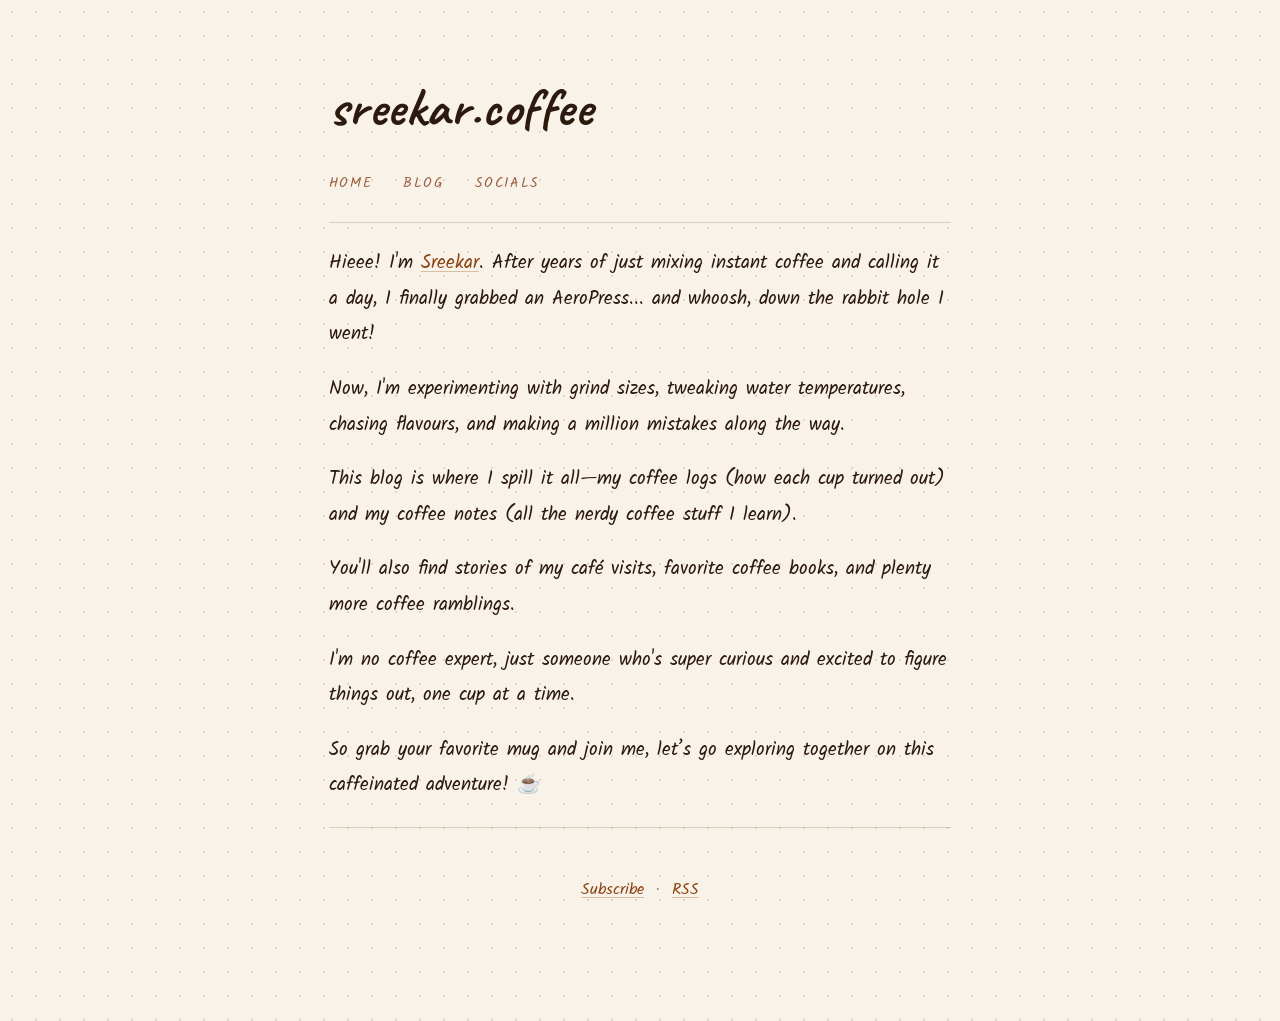
==== index.html @ 831017c0 "Add RSS feed with GitHub Actions auto-update - rss.xml: feed with all 11 posts - generate_rss.py: pa" ====
<!DOCTYPE html>
<html lang="en">
<head>
    <meta charset="UTF-8">
    <meta name="viewport" content="width=device-width, initial-scale=1.0">
    <title>sreekar.coffee</title>
    <script defer src="https://cloud.umami.is/script.js" data-website-id="4f29264d-e2cd-4e94-9006-a80f71f215e2"></script>
    <link rel="stylesheet" href="styles.css">
</head>
<body>
    <header class="blogtitle">sreekar.coffee</header>
        <p>Home &nbsp;&nbsp; <a href="blog.html">Blog</a> &nbsp;&nbsp; <a href="socials.html">Socials</a></p>
    <hr>
        <main>
<section>

<p>Hieee! I'm <a href="https://x.com/sreekar_1729" target="_blank">Sreekar</a>. After years of just mixing instant coffee and calling it a day, I finally grabbed an AeroPress... and whoosh, down the rabbit hole I went!</p>
<p>Now, I'm experimenting with grind sizes, tweaking water temperatures, chasing flavours, and making a million mistakes along the way.</p>
<p>This blog is where I spill it all—my coffee logs (how each cup turned out) and my coffee notes (all the nerdy coffee stuff I learn).</p>
<p>You'll also find stories of my café visits, favorite coffee books, and plenty more coffee ramblings.</p>
<p>I'm no coffee expert, just someone who's super curious and excited to figure things out, one cup at a time.</p>
<p>So grab your favorite mug and join me, let’s go exploring together on this caffeinated adventure! ☕️</p>
  
</section>
</main>
<hr>
<footer class="site-footer">
    <a href="https://tally.so/r/68J8v5">Subscribe</a> &nbsp;·&nbsp; <a href="/rss.xml">RSS</a>
</footer>
</body>
</html>
---- styles.css ----
@import url('https://fonts.googleapis.com/css2?family=Caveat:wght@400;700&family=Kalam:wght@400;700&display=swap');

*, *::before, *::after {
  box-sizing: border-box;
}

html {
  background-color: #F8F2E8;
  background-image: radial-gradient(circle, rgba(100, 55, 20, 0.15) 1.2px, transparent 1.2px);
  background-size: 24px 24px;
  font-size: clamp(1em, 0.8em + 1.25vw, 1.2em);
  min-height: 100dvh;
  -webkit-text-size-adjust: 100%;
}

body {
  max-width: 68ch;
  padding: 3em 1.5em 6em;
  margin: 0 auto;
  line-height: 1.85;
  color: #2C1A0E;
  font-family: 'Kalam', cursive;
  background-color: transparent;
  overflow-wrap: break-word;
  word-break: break-word;
}

/* ===== SITE TITLE ===== */
.blogtitle {
  display: block;
  font-family: 'Caveat', cursive;
  font-size: 2.8em;
  font-weight: 700;
  color: #2C1A0E;
  margin-bottom: 0.05em;
  letter-spacing: 0.01em;
}

/* ===== NAV ===== */
.blogtitle + p {
  font-size: 0.72em;
  letter-spacing: 0.12em;
  text-transform: uppercase;
  color: #9A6040;
  padding-bottom: 0.2em;
  margin-bottom: 0.5em;
}

.blogtitle + p a {
  color: #9A6040;
  text-decoration: none;
  transition: color 0.2s;
}

.blogtitle + p a:hover {
  color: #C4783A;
}

/* ===== HEADINGS ===== */
h1 {
  font-family: 'Caveat', cursive;
  font-size: 2em;
  font-weight: 700;
  color: #2C1A0E;
  line-height: 1.2;
  margin: 1.2em 0 0.15em;
}

h2 {
  font-family: 'Caveat', cursive;
  font-size: 1.5em;
  font-weight: 700;
  color: #3D2010;
  margin-top: 1.5em;
}

/* ===== DATE ===== */
.date {
  font-style: italic;
  color: #9A6040;
  font-size: 0.9em;
}

/* ===== LINKS ===== */
a {
  color: #8B4513;
  text-underline-offset: 3px;
  text-decoration-color: rgba(139, 69, 19, 0.3);
  transition: color 0.2s;
}

a:hover {
  color: #C4783A;
}

/* ===== HR ===== */
hr {
  border: none;
  border-top: 1px solid rgba(100, 55, 20, 0.2);
  margin: 1.2em 0;
}

/* ===== BLOCKQUOTE ===== */
blockquote {
  border-left: 2px solid rgba(100, 55, 20, 0.3);
  padding-left: 1.2em;
  margin: 1.8em 0;
  color: #5A3020;
  font-style: italic;
}

/* ===== LISTS ===== */
ul {
  padding-left: 1.6em;
  margin: 0.5em 0;
}

li { padding: 0.08em 0; }

li::marker { color: #8B4513; }

/* ===== IMAGES ===== */
img {
  max-width: 100%;
  height: auto;
  display: block;
  margin: 2.5em auto;
  max-height: 70vh;
  border-radius: 4px;
  box-shadow: 0 2px 24px rgba(44, 26, 14, 0.14);
}

/* ===== LIKE BUTTON ===== */
.like-button-container {
  margin-top: 2em;
  text-align: center;
}

.like-button {
  background: transparent;
  border: 1.5px solid rgba(100, 55, 20, 0.35);
  border-radius: 4px;
  padding: 10px 28px;
  min-height: 44px;
  font-size: 0.95em;
  font-family: 'Kalam', cursive;
  cursor: pointer;
  color: #8B4513;
  transition: all 0.2s;
  touch-action: manipulation;
  -webkit-tap-highlight-color: transparent;
}

.like-button:hover {
  background: rgba(100, 55, 20, 0.06);
  border-color: #8B4513;
}

/* ===== FOOTER ===== */
.site-footer {
  text-align: center;
  padding-top: 1.5em;
  color: #9A7050;
  font-size: 0.85em;
  margin-top: 0;
}

/* ===== TABLET (≤768px) ===== */
@media (max-width: 768px) {
  body { padding: 2.5em 1.4em 5em; }
  .blogtitle { font-size: 2.4em; }
  h1 { font-size: 1.8em; }
  h2 { font-size: 1.35em; }
}

/* ===== MOBILE (≤480px) ===== */
@media (max-width: 480px) {
  html { background-size: 20px 20px; }
  body { padding: 1.8em 1.1em 4em; line-height: 1.8; }
  .blogtitle { font-size: 2em; }
  .blogtitle + p { letter-spacing: 0.06em; }
  h1 { font-size: 1.65em; }
  h2 { font-size: 1.25em; }
  hr { margin: 1em 0; }
  blockquote { margin: 1.2em 0; }
  img { max-height: 85vh; margin: 2em auto; }
  .site-footer { text-align: center; }
}
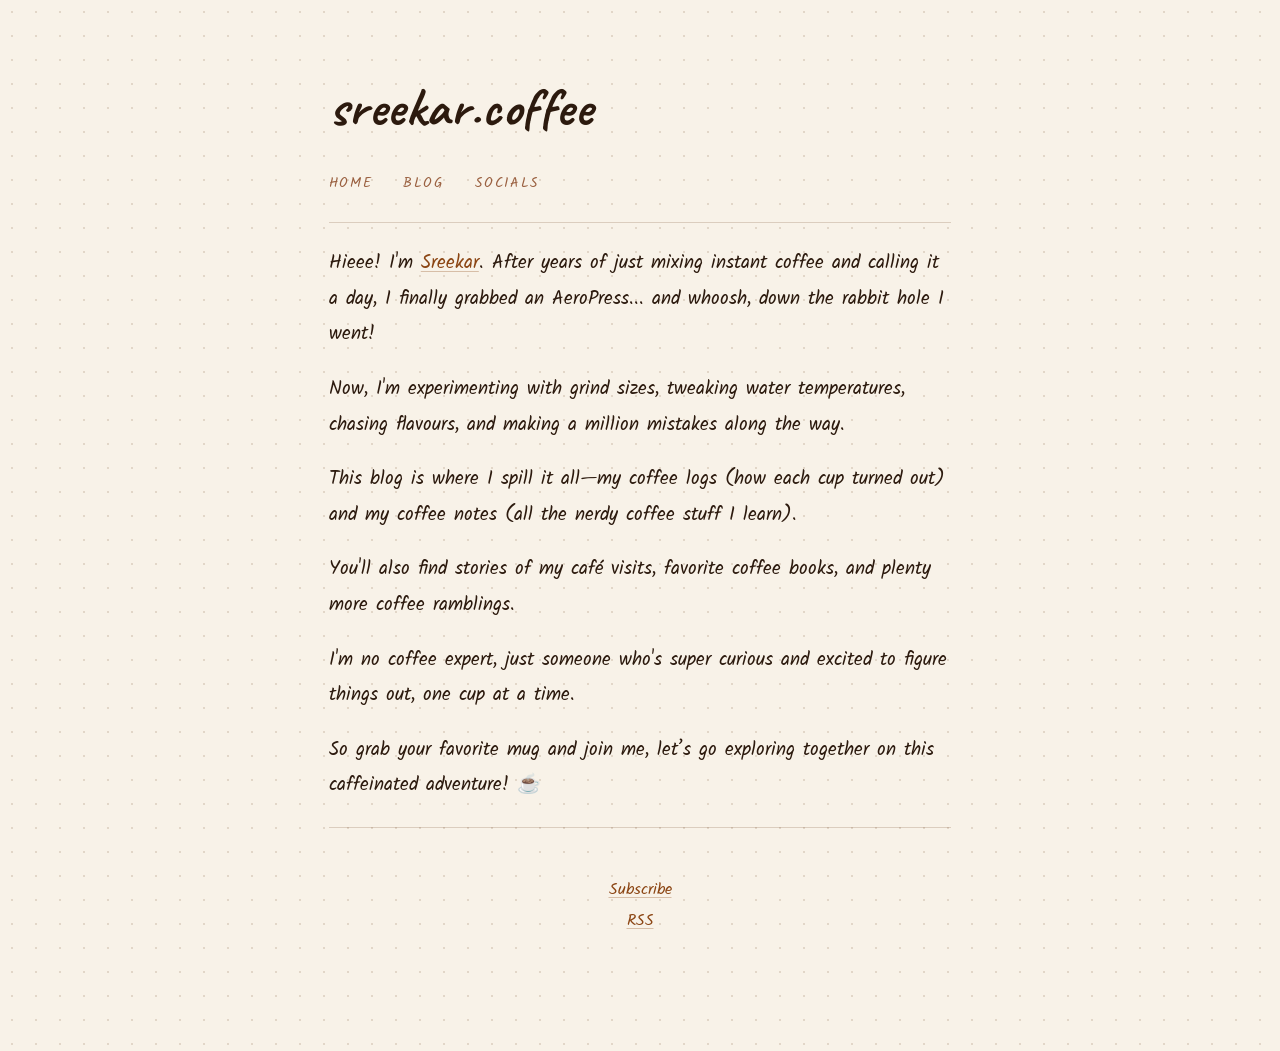
==== commit 1d631031: "Move RSS link below Subscribe in footer Co-Authored-By: Claude Sonnet 4.6 <noreply@anthropic.com>" ====
--- a/index.html
+++ b/index.html
@@ -25,7 +25,8 @@
 </main>
 <hr>
 <footer class="site-footer">
-    <a href="https://tally.so/r/68J8v5">Subscribe</a> &nbsp;·&nbsp; <a href="/rss.xml">RSS</a>
+    <a href="https://tally.so/r/68J8v5">Subscribe</a><br>
+    <a href="/rss.xml">RSS</a>
 </footer>
 </body>
 </html>
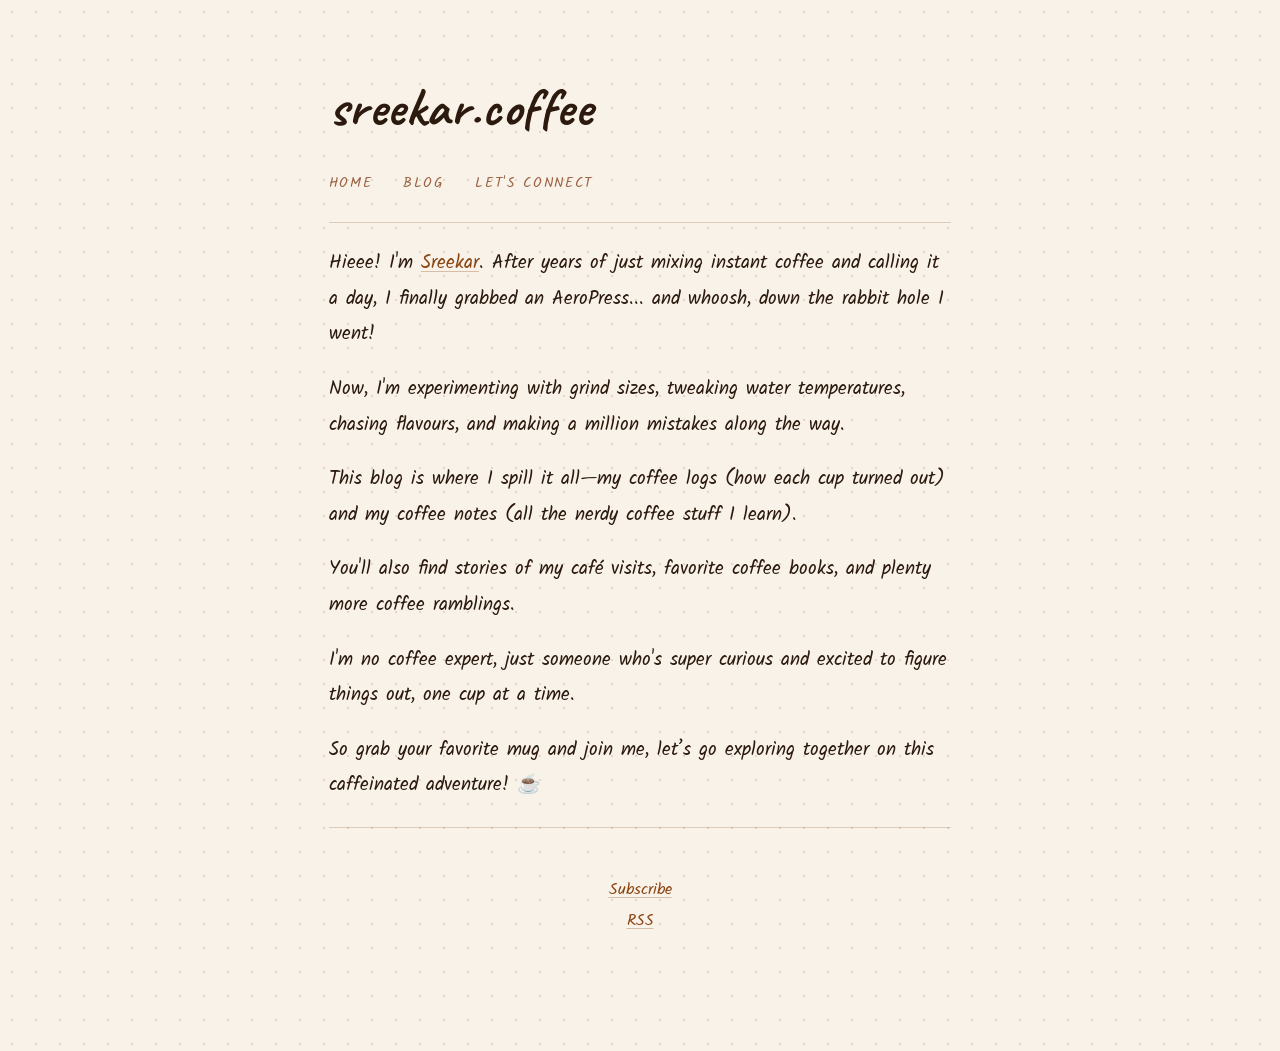
==== commit ca63c408: "Remove all blog posts except Cup 1, replace Socials nav with Let's connect link Co-Authored-By: Clau" ====
--- a/index.html
+++ b/index.html
@@ -9,7 +9,7 @@
 </head>
 <body>
     <header class="blogtitle">sreekar.coffee</header>
-        <p>Home &nbsp;&nbsp; <a href="blog.html">Blog</a> &nbsp;&nbsp; <a href="socials.html">Socials</a></p>
+        <p>Home &nbsp;&nbsp; <a href="blog.html">Blog</a> &nbsp;&nbsp; <a href="https://x.com/sreekar_1729" target="_blank">Let's connect</a></p>
     <hr>
         <main>
 <section>
--- a/styles.css
+++ b/styles.css
@@ -125,9 +125,28 @@
   height: auto;
   display: block;
   margin: 2.5em auto;
-  max-height: 70vh;
-  border-radius: 4px;
-  box-shadow: 0 2px 24px rgba(44, 26, 14, 0.14);
+  max-height: 85vh;
+  border-radius: 10px;
+  border: 1px solid rgba(100, 55, 20, 0.1);
+  box-shadow:
+    0 2px 8px rgba(44, 26, 14, 0.08),
+    0 10px 36px rgba(44, 26, 14, 0.16);
+  transition: transform 0.3s ease, box-shadow 0.3s ease;
+}
+
+/* hover only on devices that support it (not touch) */
+@media (hover: hover) {
+  img:hover {
+    transform: scale(1.015);
+    box-shadow:
+      0 4px 12px rgba(44, 26, 14, 0.1),
+      0 18px 50px rgba(44, 26, 14, 0.22);
+  }
+}
+
+/* remove double spacing from the <p> wrapping images */
+p:has(img) {
+  margin: 0;
 }
 
 /* ===== LIKE BUTTON ===== */
@@ -183,6 +202,6 @@
   h2 { font-size: 1.25em; }
   hr { margin: 1em 0; }
   blockquote { margin: 1.2em 0; }
-  img { max-height: 85vh; margin: 2em auto; }
+  img { margin: 2em auto; }
   .site-footer { text-align: center; }
 }
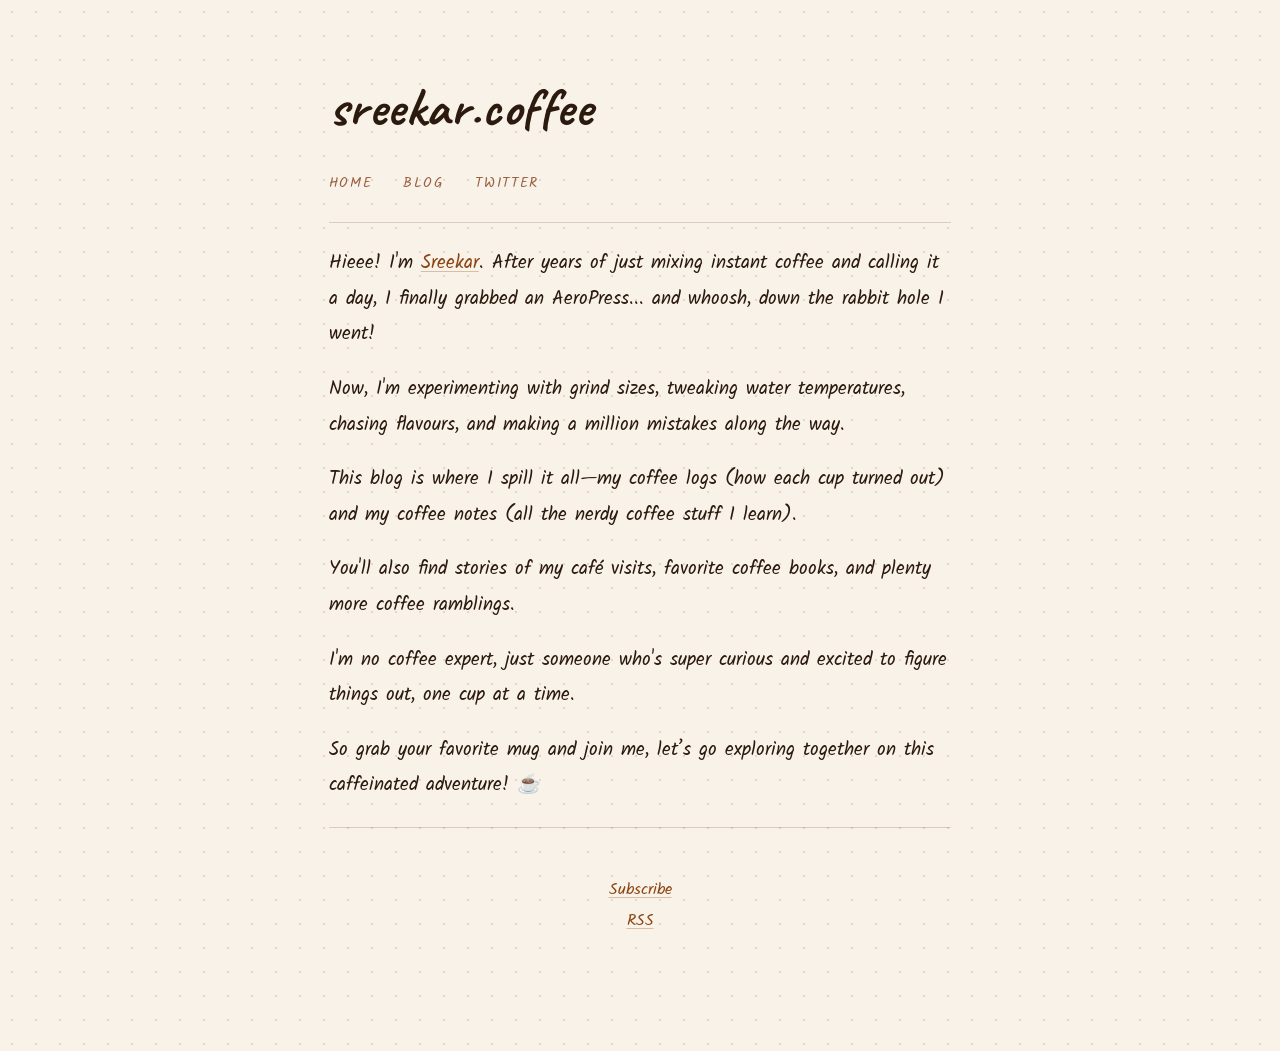
==== commit 08b69fd4: "Rename nav link from Let's connect to Twitter Co-Authored-By: Claude Sonnet 4.6 <noreply@anthropic.c" ====
--- a/index.html
+++ b/index.html
@@ -9,7 +9,7 @@
 </head>
 <body>
     <header class="blogtitle">sreekar.coffee</header>
-        <p>Home &nbsp;&nbsp; <a href="blog.html">Blog</a> &nbsp;&nbsp; <a href="https://x.com/sreekar_1729" target="_blank">Let's connect</a></p>
+        <p>Home &nbsp;&nbsp; <a href="blog.html">Blog</a> &nbsp;&nbsp; <a href="https://x.com/sreekar_1729" target="_blank">Twitter</a></p>
     <hr>
         <main>
 <section>
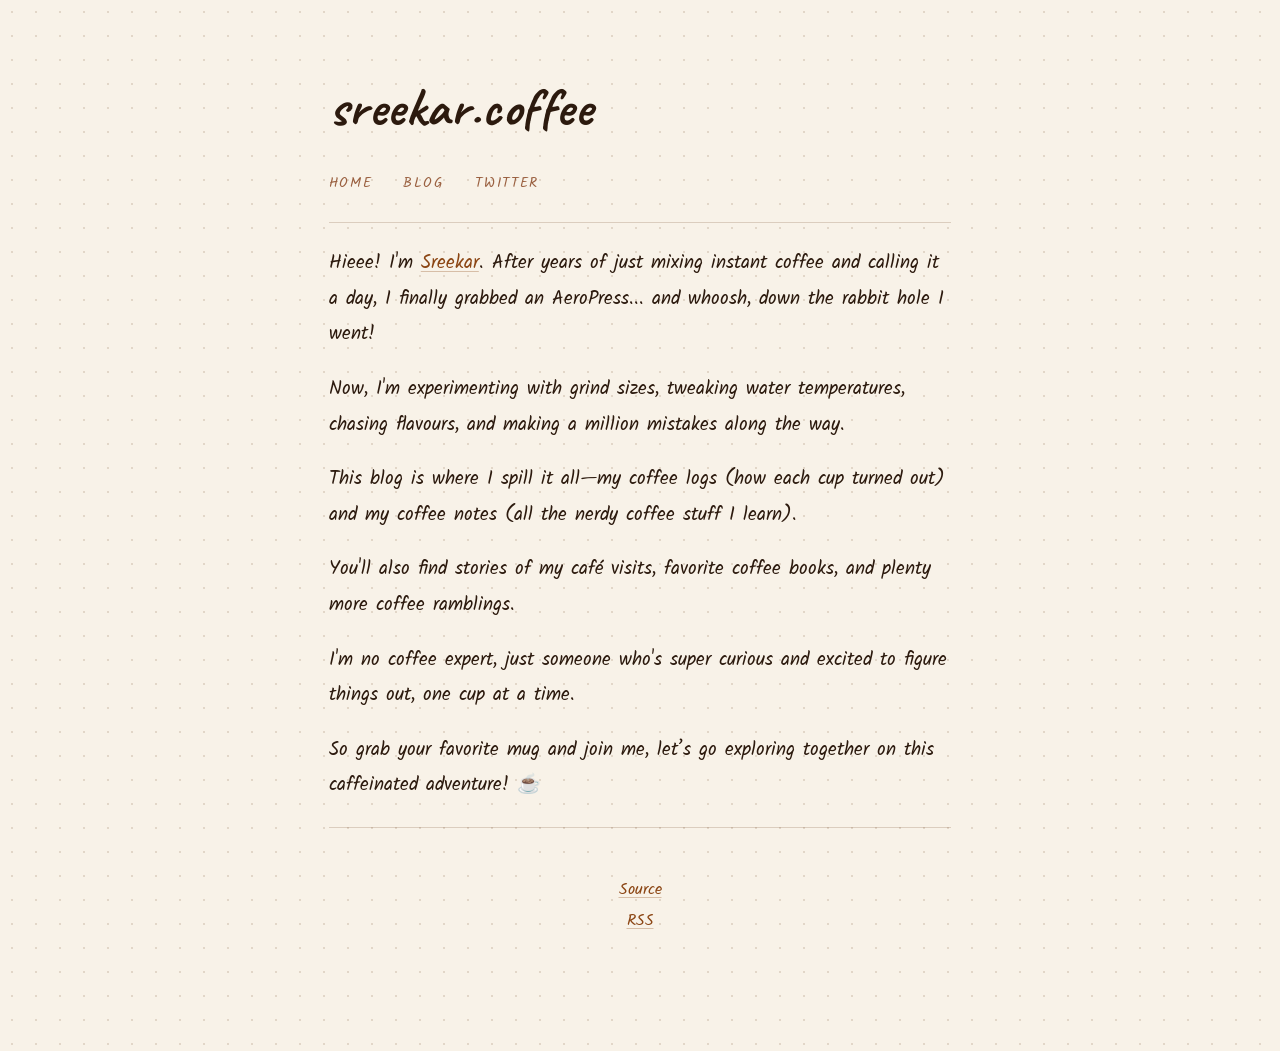
==== commit adbf84e1: "Replace Subscribe footer link with open source repo link Co-Authored-By: Claude Sonnet 4.6 <noreply@" ====
--- a/index.html
+++ b/index.html
@@ -25,7 +25,7 @@
 </main>
 <hr>
 <footer class="site-footer">
-    <a href="https://tally.so/r/68J8v5">Subscribe</a><br>
+    <a href="https://github.com/sreekar-code/coffee" target="_blank">Source</a><br>
     <a href="/rss.xml">RSS</a>
 </footer>
 </body>
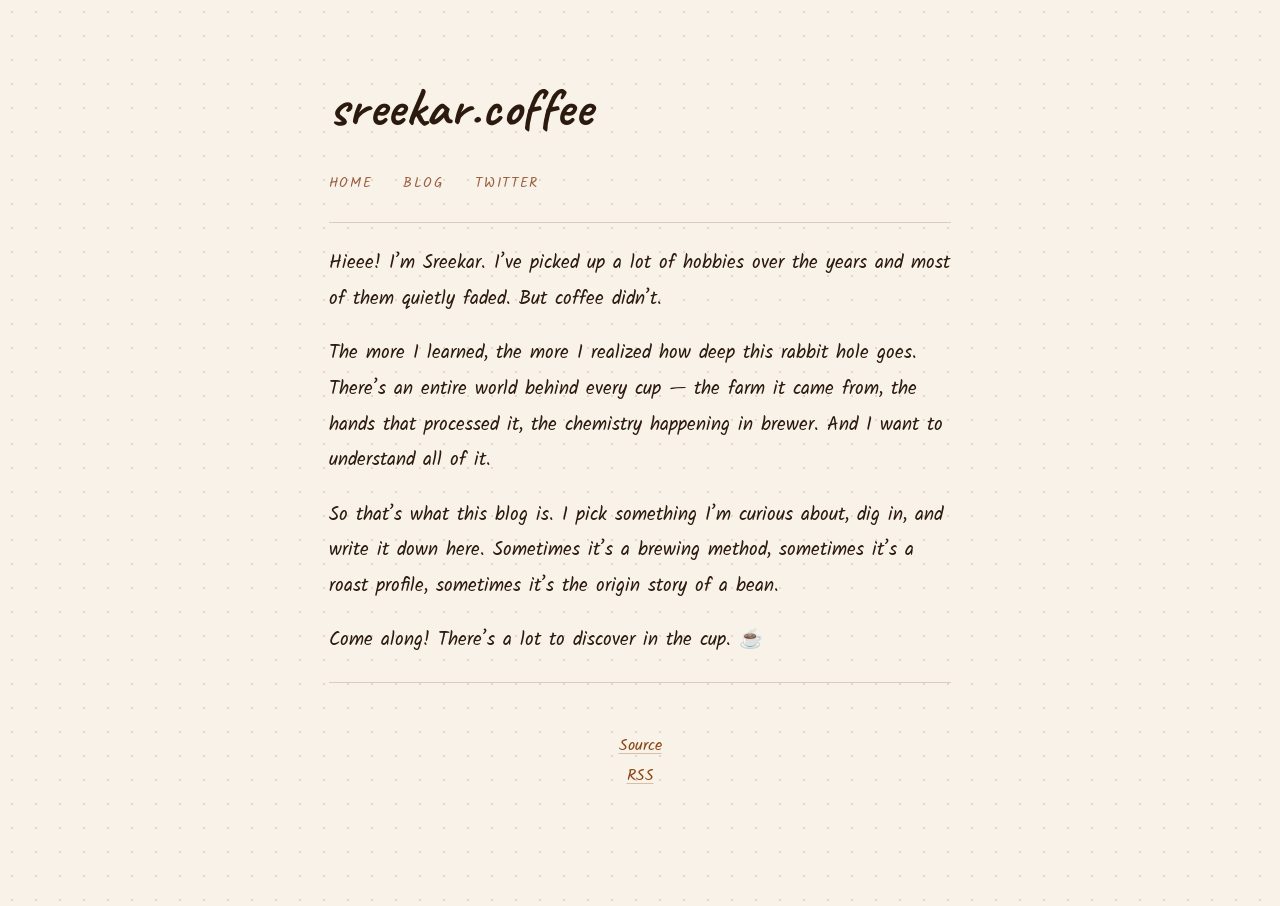
==== commit 17e2fd25: "Update homepage intro text Co-Authored-By: Claude Opus 4.6 (1M context) <noreply@anthropic.com>" ====
--- a/index.html
+++ b/index.html
@@ -9,17 +9,15 @@
 </head>
 <body>
     <header class="blogtitle">sreekar.coffee</header>
-        <p>Home &nbsp;&nbsp; <a href="blog.html">Blog</a> &nbsp;&nbsp; <a href="https://x.com/sreekar_1729" target="_blank">Twitter</a></p>
+        <p>Home &nbsp;&nbsp; <a href="blog/index.html">Blog</a> &nbsp;&nbsp; <a href="https://x.com/sreekar_1729" target="_blank">Twitter</a></p>
     <hr>
         <main>
 <section>
 
-<p>Hieee! I'm <a href="https://x.com/sreekar_1729" target="_blank">Sreekar</a>. After years of just mixing instant coffee and calling it a day, I finally grabbed an AeroPress... and whoosh, down the rabbit hole I went!</p>
-<p>Now, I'm experimenting with grind sizes, tweaking water temperatures, chasing flavours, and making a million mistakes along the way.</p>
-<p>This blog is where I spill it all—my coffee logs (how each cup turned out) and my coffee notes (all the nerdy coffee stuff I learn).</p>
-<p>You'll also find stories of my café visits, favorite coffee books, and plenty more coffee ramblings.</p>
-<p>I'm no coffee expert, just someone who's super curious and excited to figure things out, one cup at a time.</p>
-<p>So grab your favorite mug and join me, let’s go exploring together on this caffeinated adventure! ☕️</p>
+<p>Hieee! I’m Sreekar. I’ve picked up a lot of hobbies over the years and most of them quietly faded. But coffee didn’t.</p>
+<p>The more I learned, the more I realized how deep this rabbit hole goes. There’s an entire world behind every cup — the farm it came from, the hands that processed it, the chemistry happening in brewer. And I want to understand all of it.</p>
+<p>So that’s what this blog is. I pick something I’m curious about, dig in, and write it down here. Sometimes it’s a brewing method, sometimes it’s a roast profile, sometimes it’s the origin story of a bean.</p>
+<p>Come along! There’s a lot to discover in the cup. ☕</p>
   
 </section>
 </main>
--- a/styles.css
+++ b/styles.css
@@ -119,61 +119,35 @@
 
 li::marker { color: #8B4513; }
 
+ol {
+  padding-left: 1.6em;
+  margin: 0.5em 0;
+}
+
 /* ===== IMAGES ===== */
 img {
   max-width: 100%;
-  height: auto;
   display: block;
-  margin: 2.5em auto;
-  max-height: 85vh;
-  border-radius: 10px;
-  border: 1px solid rgba(100, 55, 20, 0.1);
+  margin: 0;
+  max-height: 72vh;
+  border-radius: 2px;
+  border: 7px solid #f9f3e2;
   box-shadow:
-    0 2px 8px rgba(44, 26, 14, 0.08),
-    0 10px 36px rgba(44, 26, 14, 0.16);
-  transition: transform 0.3s ease, box-shadow 0.3s ease;
+    2px 4px 14px rgba(55, 30, 5, 0.22),
+    0 1px 3px rgba(55, 30, 5, 0.12);
+  filter: sepia(0.22) saturate(0.9) contrast(0.96) brightness(1.02);
 }
 
-/* hover only on devices that support it (not touch) */
-@media (hover: hover) {
-  img:hover {
-    transform: scale(1.015);
-    box-shadow:
-      0 4px 12px rgba(44, 26, 14, 0.1),
-      0 18px 50px rgba(44, 26, 14, 0.22);
-  }
+/* ===== PHOTO FRAME ===== */
+p:has(> img) {
+  position: relative;
+  width: fit-content;
+  margin: 2em auto;
+  transform: rotate(-1.2deg);
+  transition: transform 0.25s ease;
 }
+p:has(> img):hover { transform: rotate(0deg); }
 
-/* remove double spacing from the <p> wrapping images */
-p:has(img) {
-  margin: 0;
-}
-
-/* ===== LIKE BUTTON ===== */
-.like-button-container {
-  margin-top: 2em;
-  text-align: center;
-}
-
-.like-button {
-  background: transparent;
-  border: 1.5px solid rgba(100, 55, 20, 0.35);
-  border-radius: 4px;
-  padding: 10px 28px;
-  min-height: 44px;
-  font-size: 0.95em;
-  font-family: 'Kalam', cursive;
-  cursor: pointer;
-  color: #8B4513;
-  transition: all 0.2s;
-  touch-action: manipulation;
-  -webkit-tap-highlight-color: transparent;
-}
-
-.like-button:hover {
-  background: rgba(100, 55, 20, 0.06);
-  border-color: #8B4513;
-}
 
 /* ===== FOOTER ===== */
 .site-footer {
@@ -202,6 +176,7 @@
   h2 { font-size: 1.25em; }
   hr { margin: 1em 0; }
   blockquote { margin: 1.2em 0; }
-  img { margin: 2em auto; }
+  img { width: 100%; max-height: none; border-width: 5px; }
+  p:has(> img) { transform: rotate(-0.8deg); margin: 1.2em auto; }
   .site-footer { text-align: center; }
 }
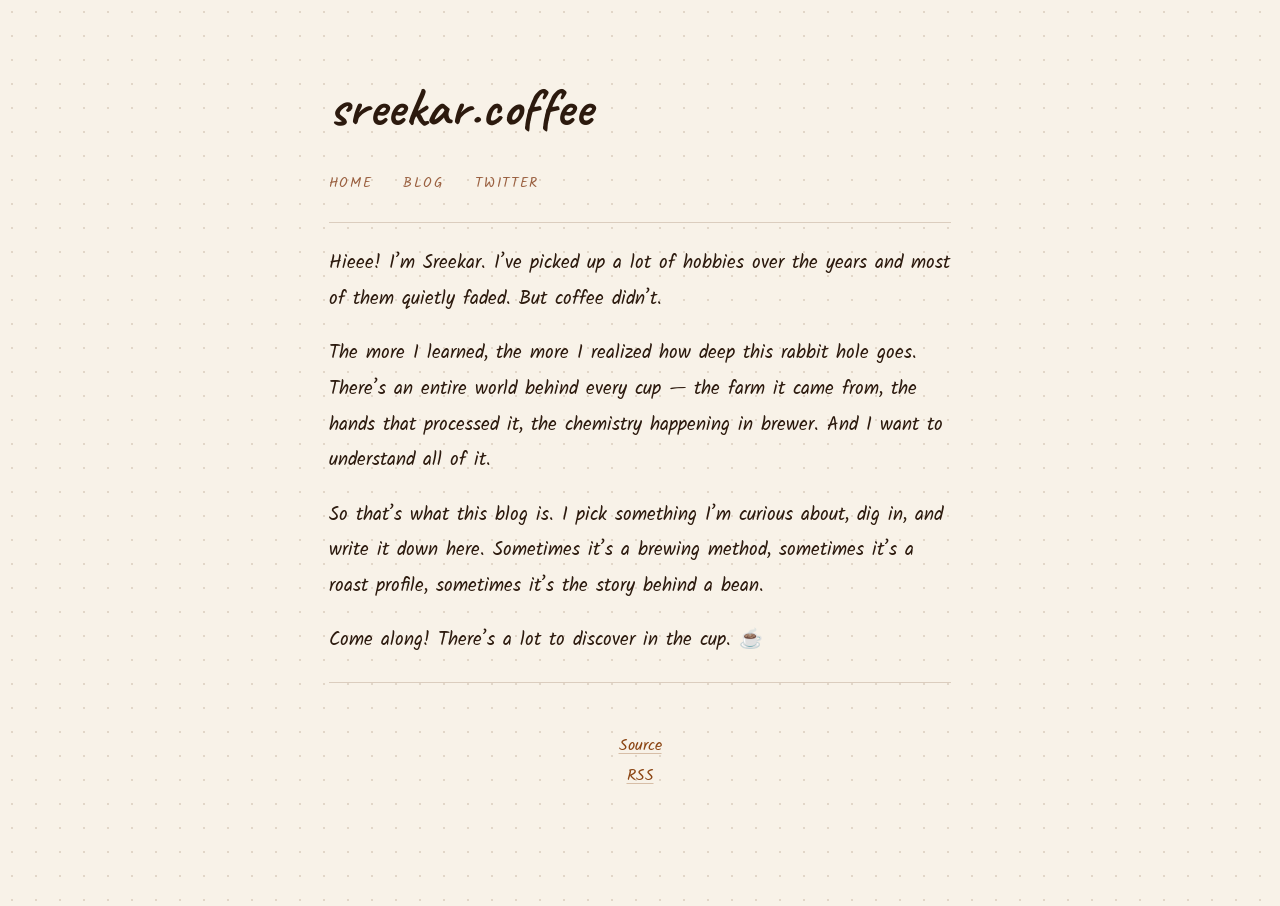
==== commit 8f0b67de: "Tweak intro wording on homepage Co-Authored-By: Claude Opus 4.6 (1M context) <noreply@anthropic.com>" ====
--- a/index.html
+++ b/index.html
@@ -16,7 +16,7 @@
 
 <p>Hieee! I’m Sreekar. I’ve picked up a lot of hobbies over the years and most of them quietly faded. But coffee didn’t.</p>
 <p>The more I learned, the more I realized how deep this rabbit hole goes. There’s an entire world behind every cup — the farm it came from, the hands that processed it, the chemistry happening in brewer. And I want to understand all of it.</p>
-<p>So that’s what this blog is. I pick something I’m curious about, dig in, and write it down here. Sometimes it’s a brewing method, sometimes it’s a roast profile, sometimes it’s the origin story of a bean.</p>
+<p>So that’s what this blog is. I pick something I’m curious about, dig in, and write it down here. Sometimes it’s a brewing method, sometimes it’s a roast profile, sometimes it’s the story behind a bean.</p>
 <p>Come along! There’s a lot to discover in the cup. ☕</p>
   
 </section>
